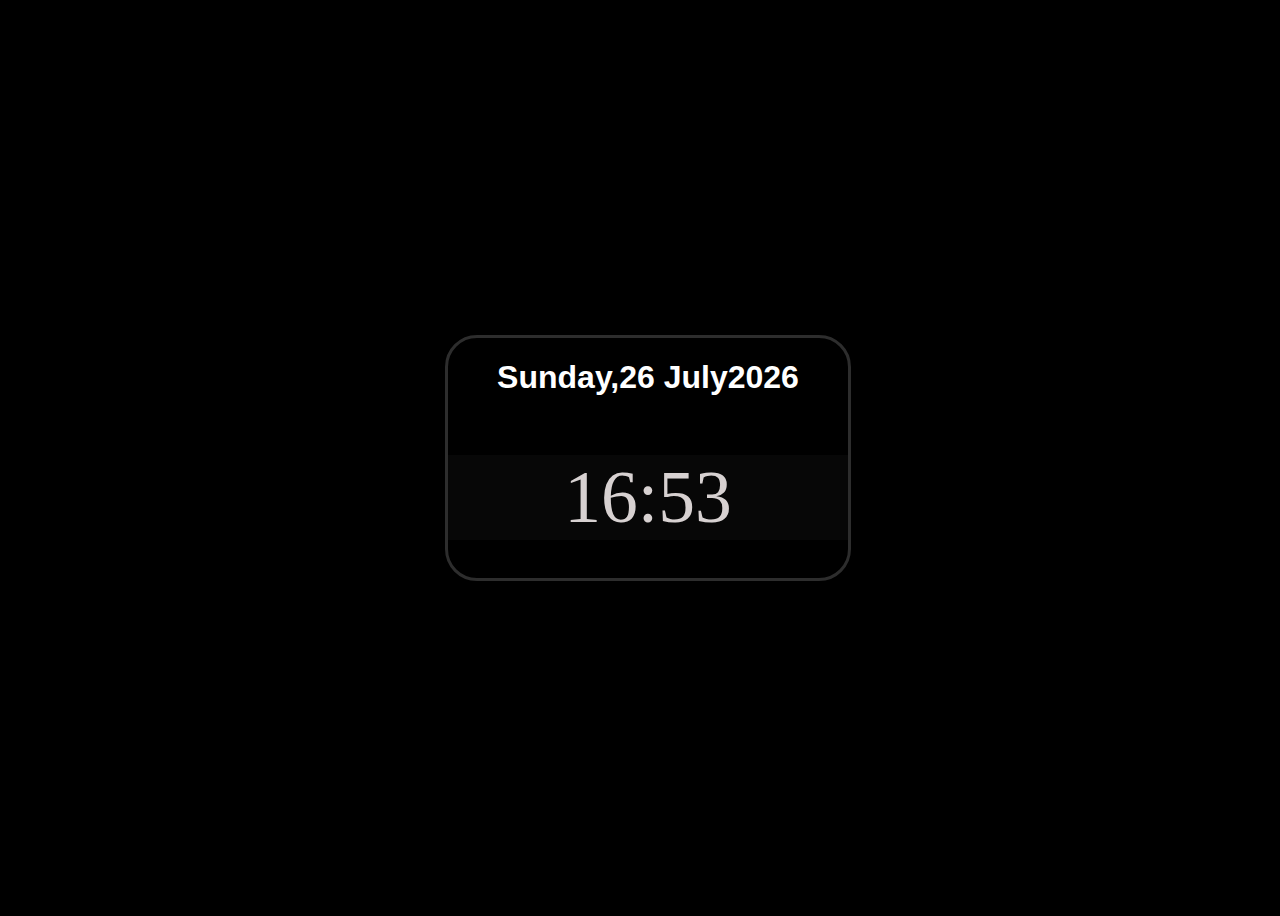
==== index1.html @ 6dd81cb6 "Initial commit" ====
<!DOCTYPE html>
<html lang="en">
  <head>
    <meta charset="UTF-8" />
    <meta name="viewport" content="width=device-width, initial-scale=1.0" />
    <title>Document</title>
    <link rel="stylesheet" href="style1.css"/>
  </head>
  <body>
    <div class="clock">
      <h1 class="day" id="day">th</h1>
    <div class="Digital-Clock">
      <div class="time">
        <div class="hour">00</div>
        <div class="dot">:</div>
        <div class="min">00</div>
      </div>
    </div>
    </div>
    <script src="script1.js"></script>
  </body>
</html>
---- style1.css ----
@font-face {
    font-family: "Hack";
    src: url("fonts/FX-LED.TFF");
}

@font-face {
    font-family: "Hack";
    src: url("fonts/Hack-Bold.TFF");
}

.digital-clock{
    background-color: #000;
    color: #fff;
    display: flex;
    border-radius: 2rem;
    user-select: none;
    padding: 0 2rem;
    border: 0.5rem solid #2d2d2d;
}

.week {
    display: flex;
    flex-direction: column;
    justify-content: center;
    align-items: center;
    width: 3rem;
    color: #2d2d2d;
    font-weight: bold;
    font-family: "Hack";
}

.week .active {
color: white;
}

.time  {
    font-family: "FX_LED";
}

.hour,
.min,
.dot {
    display: inline-block;
    font: size 13re;
}

.min {
    display: math;
}

.invsible {
 visibility: hidden;   
} */
*{
    padding: 0;
    margin: 0;
    box-sizing: border-box;
}
body{
    width: 100vw;
    height: 100vh;
    background-color: #000;
    display: grid;
    place-items: center;
    color: #fff;
}
.clock{
    height: 15em;
    width: 25em;
    border: 3px solid #aaa4;
   border-radius: 2em;
    display: grid;
    grid-template-rows: max-content 1fr;
    grid-template-columns: 2fr;
    align-items: center;
    justify-content: center;
    overflow: hidden;
}
.day{
    display: flex;
    align-items: center;
    justify-content: center;
    overflow: hidden;
    font-family: 'Gill Sans', 'Gill Sans MT', Calibri, 'Trebuchet MS', sans-serif;
}
.Digital-Clock{
    height: 10em;
    width: 25em;
    
    display: flex;
    grid-template-columns: max-content 1fr;
    grid-template-rows: 1fr;
    align-items: center;
    justify-content: center;
    overflow: hidden;
}
.time{
    display: flex;
    flex-direction: row;
    align-items: center;
    justify-content: center;
    width: 100%;
    font-size: 4.6rem;
    background-color: rgb(7, 7, 7);
    font-family: cursive;
    color: #d7d1d1;
}

.week {
    width: clamp(40px, 20vw, 50px);
    font-size: 0.8rem;
    font-family: Cambria, Cochin, Georgia, Times, 'Times New Roman', serif;
    display: grid;
    font-weight: 600;
    place-items: center;
    color: #333;
}
.week > div:is(.active) {
    color: #fff;
    font-weight: 700;
}

@keyframes blink{
    0%,100%{
        opacity: 1;
    }
    50%{
        opacity: 0;
    }
}
.dot{
    animation: blink 2s infinite;
}
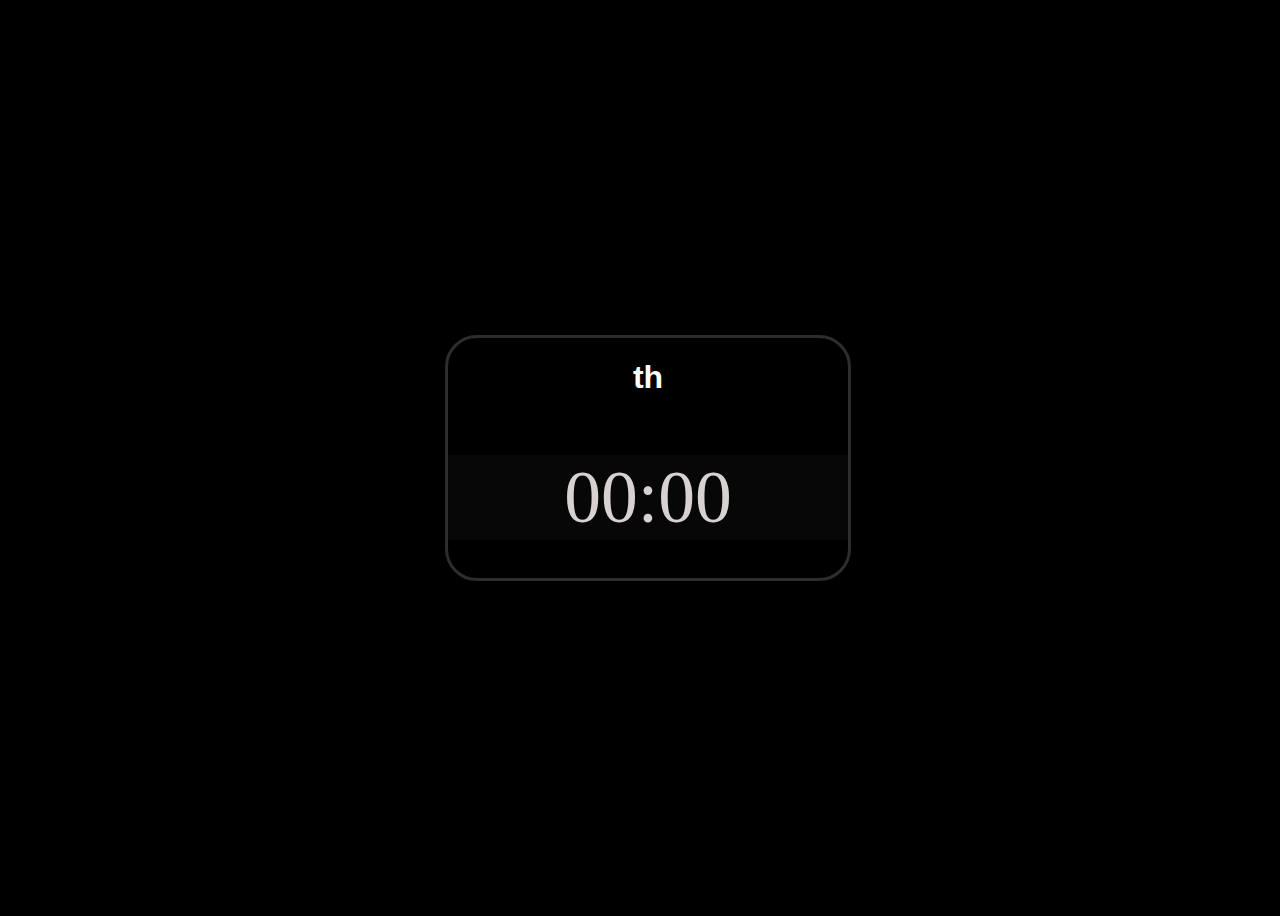
==== commit 7b69bc5b: "Update index1.html" ====
--- a/index1.html
+++ b/index1.html
@@ -17,6 +17,6 @@
       </div>
     </div>
     </div>
-    <script src="script1.js"></script>
+    <script src="script.js"></script>
   </body>
-</html>+</html>
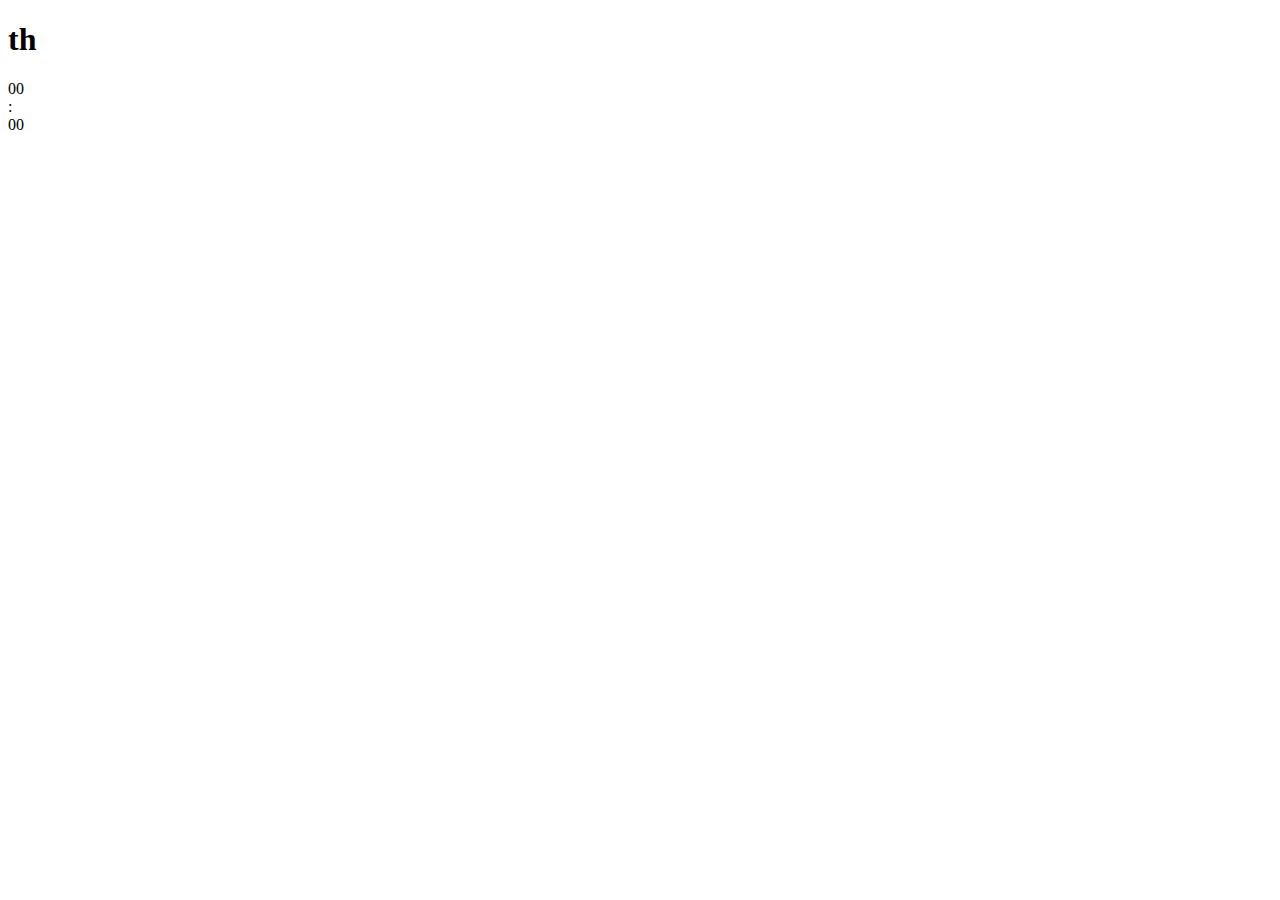
==== commit 5cc6a2b5: "Update index1.html" ====
--- a/index1.html
+++ b/index1.html
@@ -4,7 +4,7 @@
     <meta charset="UTF-8" />
     <meta name="viewport" content="width=device-width, initial-scale=1.0" />
     <title>Document</title>
-    <link rel="stylesheet" href="style1.css"/>
+    <link rel="stylesheet" href="style.css"/>
   </head>
   <body>
     <div class="clock">
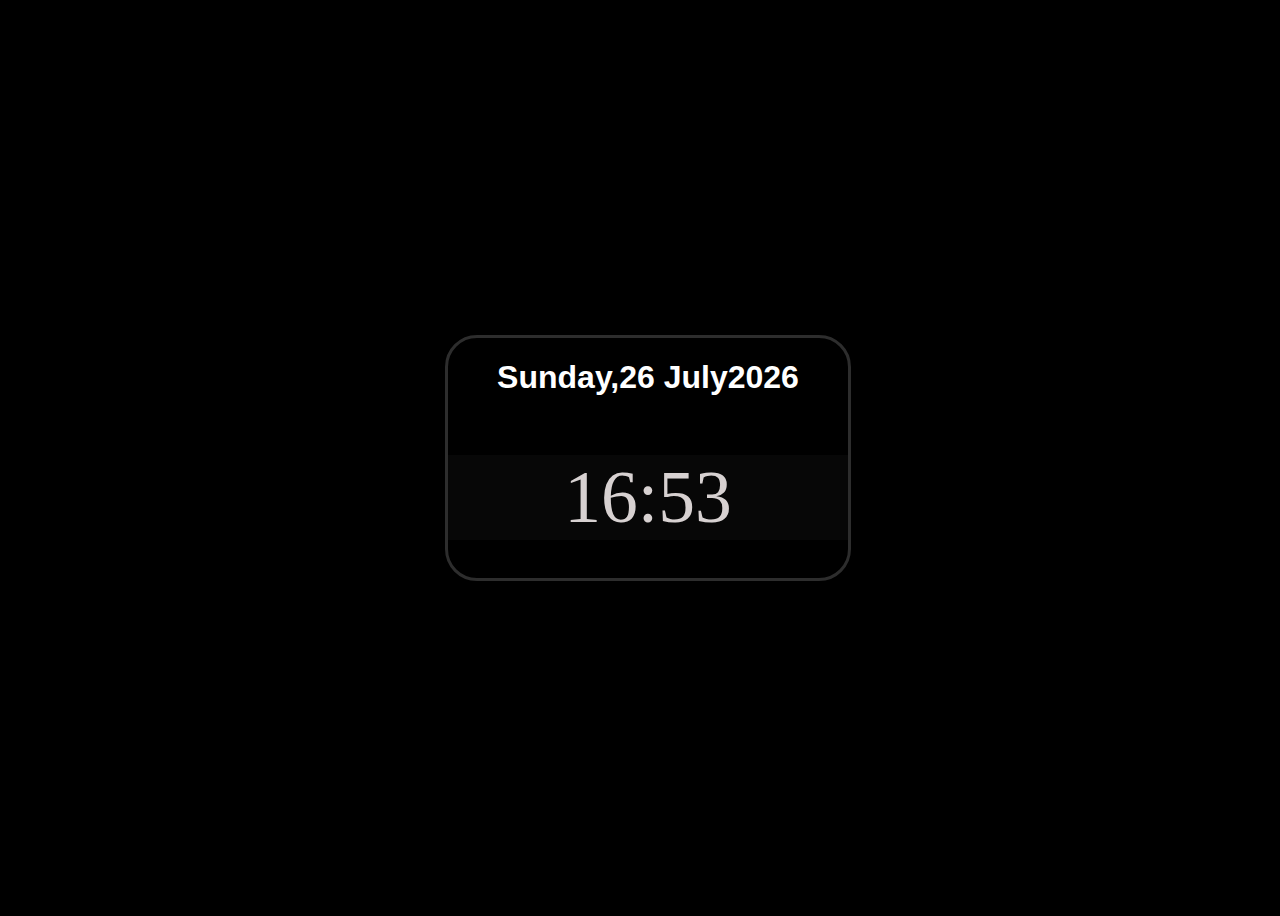
==== commit 6adba7ae: "Update" ====
--- a/index1.html
+++ b/index1.html
@@ -4,8 +4,9 @@
     <meta charset="UTF-8" />
     <meta name="viewport" content="width=device-width, initial-scale=1.0" />
     <title>Document</title>
-    <link rel="stylesheet" href="style.css"/>
+    <link rel="stylesheet" href="style1.css"/>
   </head>
+  
   <body>
     <div class="clock">
       <h1 class="day" id="day">th</h1>
@@ -17,6 +18,6 @@
       </div>
     </div>
     </div>
-    <script src="script.js"></script>
+    <script src="script1.js"></script>
   </body>
-</html>
+</html>--- a/style1.css
+++ b/style1.css
@@ -0,0 +1,133 @@
+@font-face {
+    font-family: "Hack";
+    src: url("fonts/FX-LED.TFF");
+}
+
+@font-face {
+    font-family: "Hack";
+    src: url("fonts/Hack-Bold.TFF");
+}
+
+.digital-clock{
+    background-color: #000;
+    color: #fff;
+    display: flex;
+    border-radius: 2rem;
+    user-select: none;
+    padding: 0 2rem;
+    border: 0.5rem solid #2d2d2d;
+}
+
+.week {
+    display: flex;
+    flex-direction: column;
+    justify-content: center;
+    align-items: center;
+    width: 3rem;
+    color: #2d2d2d;
+    font-weight: bold;
+    font-family: "Hack";
+}
+
+.week .active {
+color: white;
+}
+
+.time  {
+    font-family: "FX_LED";
+}
+
+.hour,
+.min,
+.dot {
+    display: inline-block;
+    font: size 13re;
+}
+
+.min {
+    display: math;
+}
+
+.invsible {
+ visibility: hidden;   
+} */
+*{
+    padding: 0;
+    margin: 0;
+    box-sizing: border-box;
+}
+body{
+    width: 100vw;
+    height: 100vh;
+    background-color: #000;
+    display: grid;
+    place-items: center;
+    color: #fff;
+}
+.clock{
+    height: 15em;
+    width: 25em;
+    border: 3px solid #aaa4;
+   border-radius: 2em;
+    display: grid;
+    grid-template-rows: max-content 1fr;
+    grid-template-columns: 2fr;
+    align-items: center;
+    justify-content: center;
+    overflow: hidden;
+}
+.day{
+    display: flex;
+    align-items: center;
+    justify-content: center;
+    overflow: hidden;
+    font-family: 'Gill Sans', 'Gill Sans MT', Calibri, 'Trebuchet MS', sans-serif;
+}
+.Digital-Clock{
+    height: 10em;
+    width: 25em;
+    
+    display: flex;
+    grid-template-columns: max-content 1fr;
+    grid-template-rows: 1fr;
+    align-items: center;
+    justify-content: center;
+    overflow: hidden;
+}
+.time{
+    display: flex;
+    flex-direction: row;
+    align-items: center;
+    justify-content: center;
+    width: 100%;
+    font-size: 4.6rem;
+    background-color: rgb(7, 7, 7);
+    font-family: cursive;
+    color: #d7d1d1;
+}
+
+.week {
+    width: clamp(40px, 20vw, 50px);
+    font-size: 0.8rem;
+    font-family: Cambria, Cochin, Georgia, Times, 'Times New Roman', serif;
+    display: grid;
+    font-weight: 600;
+    place-items: center;
+    color: #333;
+}
+.week > div:is(.active) {
+    color: #fff;
+    font-weight: 700;
+}
+
+@keyframes blink{
+    0%,100%{
+        opacity: 1;
+    }
+    50%{
+        opacity: 0;
+    }
+}
+.dot{
+    animation: blink 2s infinite;
+}